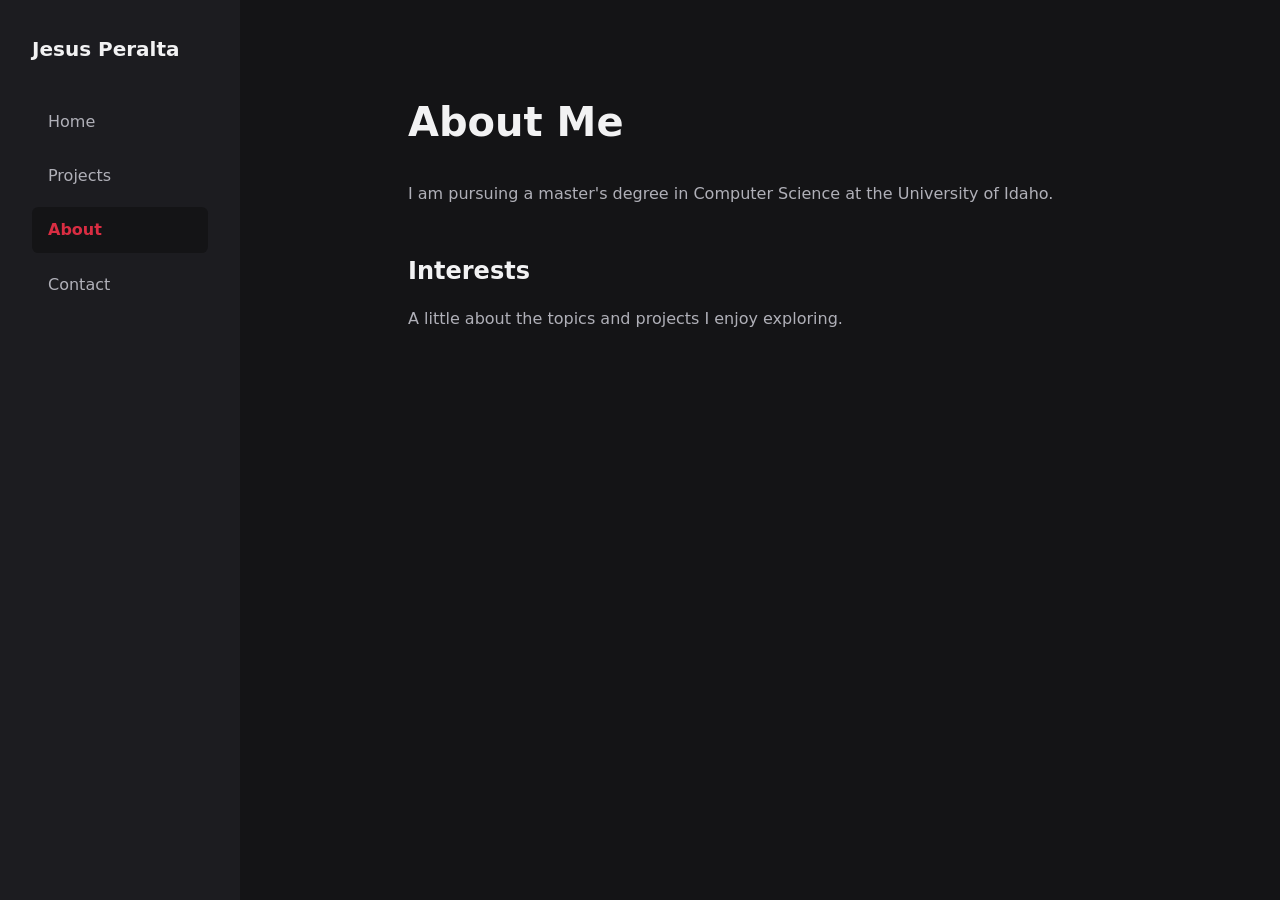
==== about/index.html @ daa233d8 "Built Personal website foundation and progress" ====
<!DOCTYPE html>
<html lang="en">

<head>
    <meta charset="UTF-8">
    <meta name="viewport" content="width=device-width, initial-scale=1">

    <title>About | Jesus Peralta</title>
    <meta name="description" content="About me, my background, and interests.">

    <link rel="stylesheet" href="/assets/css/styles.css">
</head>

<body>
    <header class="sidebar">
        <a class="site-name" href="/">Jesus Peralta</a>

        <nav aria-label="Main navigation">
            <ul>
                <li><a href="/">Home</a></li>
                <li><a href="/projects/">Projects</a></li>
                <li><a href="/about/" aria-current="page">About</a></li>
                <li><a href="/contact/">Contact</a></li>
            </ul>
        </nav>
    </header>

    <main>
        <section>
            <h1>About Me</h1>
            <p>
                I am pursuing a master's degree in Computer Science at the University of Idaho.
            </p>
        </section>

        <section>
            <h2>Interests</h2>
            <p>
                A little about the topics and projects I enjoy exploring.
            </p>
        </section>
    </main>
</body>

</html>
---- assets/css/styles.css ----
/* Shared values used throughout the website */
:root {
    --background: #141416;
    --surface: #1C1C20;
    --text: #F2F2F3;
    --text-muted: #B0B0B8;
    --accent: #D92D42;
}

/* Include padding and borders in an element's total size */
* {
    box-sizing: border-box;
}

body {
    margin: 0;
    background-color: var(--background);
    color: var(--text);
    font-family: system-ui, sans-serif;
    font-size: 1rem;
    line-height: 1.7;
}

a {
    color: var(--accent);
    text-underline-offset: 0.2em;
}

a:hover {
    text-decoration: none;
}

a:focus-visible {
    outline: 2px solid var(--accent);
    outline-offset: 4px;
}

.sidebar {
    background-color: var(--surface);
    padding: 2rem;
}

.site-name {
    color: var(--text);
    font-size: 1.25rem;
    font-weight: 700;
    text-decoration: none;
}

main {
    max-width: 48rem;
    padding: 2rem;
}

h1,
h2,
h3 {
    line-height: 1.25;
}

h1 {
    font-size: 2.5rem;
}

p {
    color: var(--text-muted);
}

section + section {
    margin-top: 3rem;
}

article + article {
    margin-top: 2rem;
}

/* Navigation shared by desktop and mobile */
nav ul {
    list-style: none;
    padding: 0;
    margin: 2rem 0 0;

    display: flex;
    flex-wrap: wrap;
    gap: 0.5rem;
}

nav a {
    display: block;
    padding: 0.6rem 1rem;
    border-radius: 0.4rem;

    color: var(--text-muted);
    text-decoration: none;
}

nav a:hover {
    background-color: var(--background);
    color: var(--text);
}

nav a[aria-current="page"] {
    background-color: var(--background);
    color: var(--accent);
    font-weight: 600;
}

.work-update {
    border-left: 3px solid var(--accent);
    padding-left: 1.25rem;
}

.update-date {
    font-size: 0.875rem;
    margin-top: 0.5rem;
}

/* Desktop layout */
@media (min-width: 48rem) {
    body {
        display: grid;
        grid-template-columns: 15rem minmax(0, 1fr);
    }

    .sidebar {
        grid-column: 1;
        grid-row: 1;

        position: sticky;
        top: 0;
        height: 100vh;
        overflow-y: auto;
    }

    nav ul {
        flex-direction: column;
    }

    main {
        grid-column: 2;
        grid-row: 1;

        width: 100%;
        margin-inline: auto;
        padding: 4rem 2rem;
    }
}

/* Smaller screens */
@media (max-width: 47.999rem) {
    h1 {
        font-size: 2rem;
    }
}
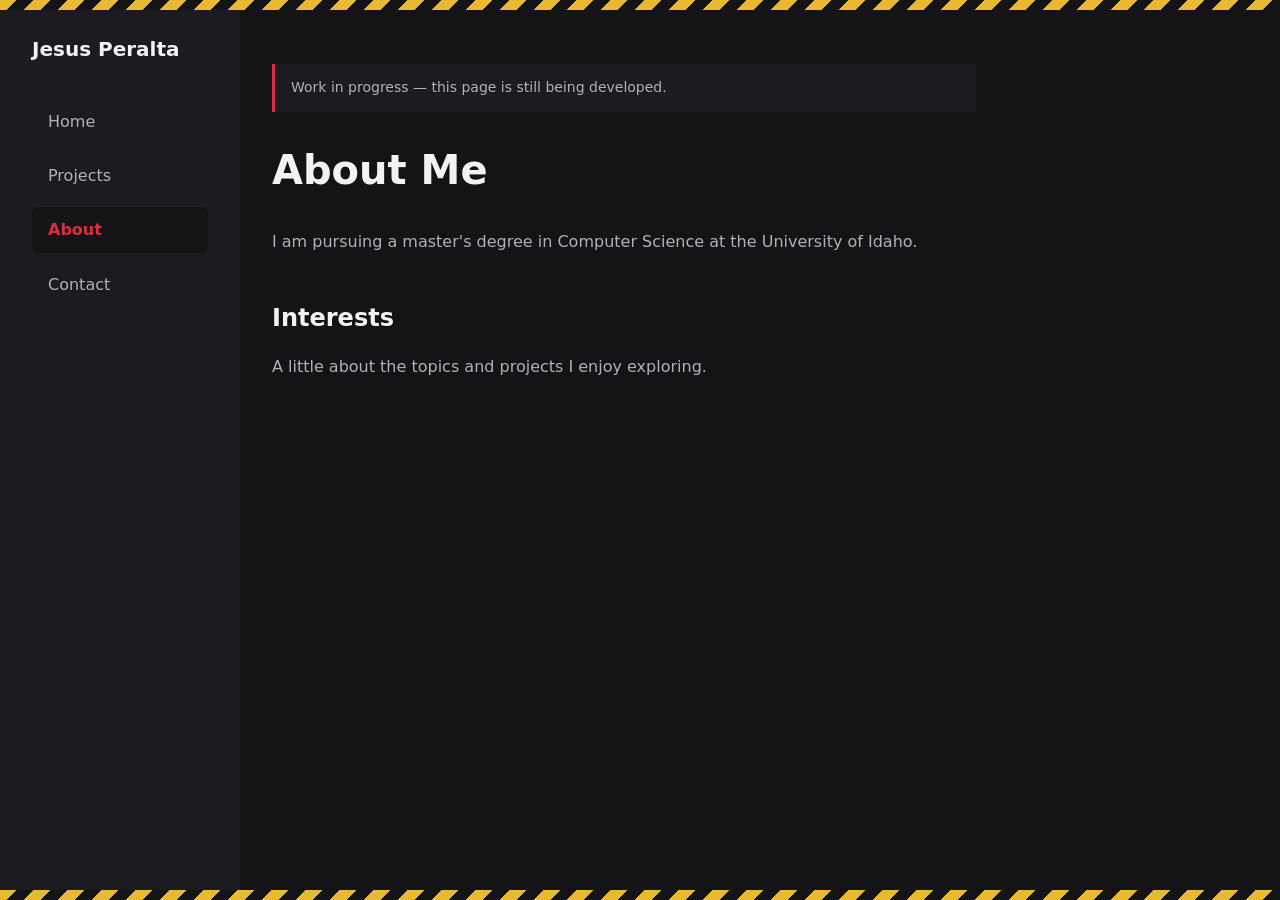
==== commit f61aa1e3: "Made some adjustments and started working on the Project section." ====
--- a/about/index.html
+++ b/about/index.html
@@ -11,7 +11,7 @@
     <link rel="stylesheet" href="/assets/css/styles.css">
 </head>
 
-<body>
+<body class="page-wip">
     <header class="sidebar">
         <a class="site-name" href="/">Jesus Peralta</a>
 
@@ -26,6 +26,9 @@
     </header>
 
     <main>
+        <p class="wip-notice">
+            Work in progress — this page is still being developed.
+        </p>
         <section>
             <h1>About Me</h1>
             <p>
--- a/assets/css/styles.css
+++ b/assets/css/styles.css
@@ -5,6 +5,7 @@
     --text: #F2F2F3;
     --text-muted: #B0B0B8;
     --accent: #D92D42;
+    --border: #35353C;
 }
 
 /* Include padding and borders in an element's total size */
@@ -66,8 +67,13 @@
     color: var(--text-muted);
 }
 
-section + section {
+main > section + section {
     margin-top: 3rem;
+}
+
+#introduction + #current-work {
+    border-top: 1px solid var(--border);
+    padding-top: 2rem;
 }
 
 article + article {
@@ -115,6 +121,120 @@
     margin-top: 0.5rem;
 }
 
+/* Homepage introduction */
+#introduction h1 {
+    margin: 0 0 1rem;
+}
+
+#introduction p {
+    margin: 0;
+}
+
+/* Current-work heading */
+#current-work > h2 {
+    margin: 0 0 2rem;
+}
+
+/* Individual updates */
+.work-update h3 {
+    margin: 0;
+}
+
+.work-update p {
+    margin: 0.75rem 0 0;
+}
+
+.work-update .update-date {
+    margin-top: 0.5rem;
+}
+
+.project {
+    min-width: 0;
+    padding: 1.5rem;
+    border: 1px solid var(--border);
+    border-radius: 0.75rem;
+    background-color: var(--surface);
+}
+
+.project h2 {
+    margin: 0;
+}
+
+.project-tools {
+    color: var(--text-muted);
+    font-size: 0.875rem;
+    margin-top: 0.5rem;
+}
+
+.project-grid {
+    display: grid;
+    grid-template-columns: 1fr;
+    gap: 1.5rem;
+    margin-top: 2rem;
+}
+
+.project-grid > article + article {
+    margin-top: 0;
+}
+
+.project-image {
+    margin: 1.25rem 0;
+}
+
+.project-image img {
+    display: block;
+    width: 100%;
+    height: auto;
+    border-radius: 0.4rem;
+}
+
+.project-image figcaption {
+    margin-top: 0.5rem;
+    color: var(--text-muted);
+    font-size: 0.875rem;
+}
+
+/* Reusable WIP page decoration */
+.page-wip {
+    --tape-color: #E8B931;
+    --tape-height: 10px;
+}
+
+.page-wip::before,
+.page-wip::after {
+    content: "";
+    position: fixed;
+    left: 0;
+    right: 0;
+    height: var(--tape-height);
+    z-index: 10;
+    pointer-events: none;
+
+    background: repeating-linear-gradient(
+        135deg,
+        var(--tape-color) 0,
+        var(--tape-color) 12px,
+        var(--background) 12px,
+        var(--background) 24px
+    );
+}
+
+.page-wip::before {
+    top: 0;
+}
+
+.page-wip::after {
+    bottom: 0;
+}
+
+.wip-notice {
+    margin: 0 0 1.5rem;
+    padding: 0.75rem 1rem;
+    border-left: 3px solid var(--accent);
+    background-color: var(--surface);
+    font-size: 0.875rem;
+}
+
 /* Desktop layout */
 @media (min-width: 48rem) {
     body {
@@ -141,8 +261,12 @@
         grid-row: 1;
 
         width: 100%;
-        margin-inline: auto;
+        margin-inline: 0;
         padding: 4rem 2rem;
+    }
+
+    main:has(.project-grid) {
+        max-width: 72rem;
     }
 }
 
@@ -151,4 +275,10 @@
     h1 {
         font-size: 2rem;
     }
+}
+
+@media (min-width: 75rem) {
+    .project-grid {
+        grid-template-columns: repeat(2, minmax(0, 1fr));
+    }
 }
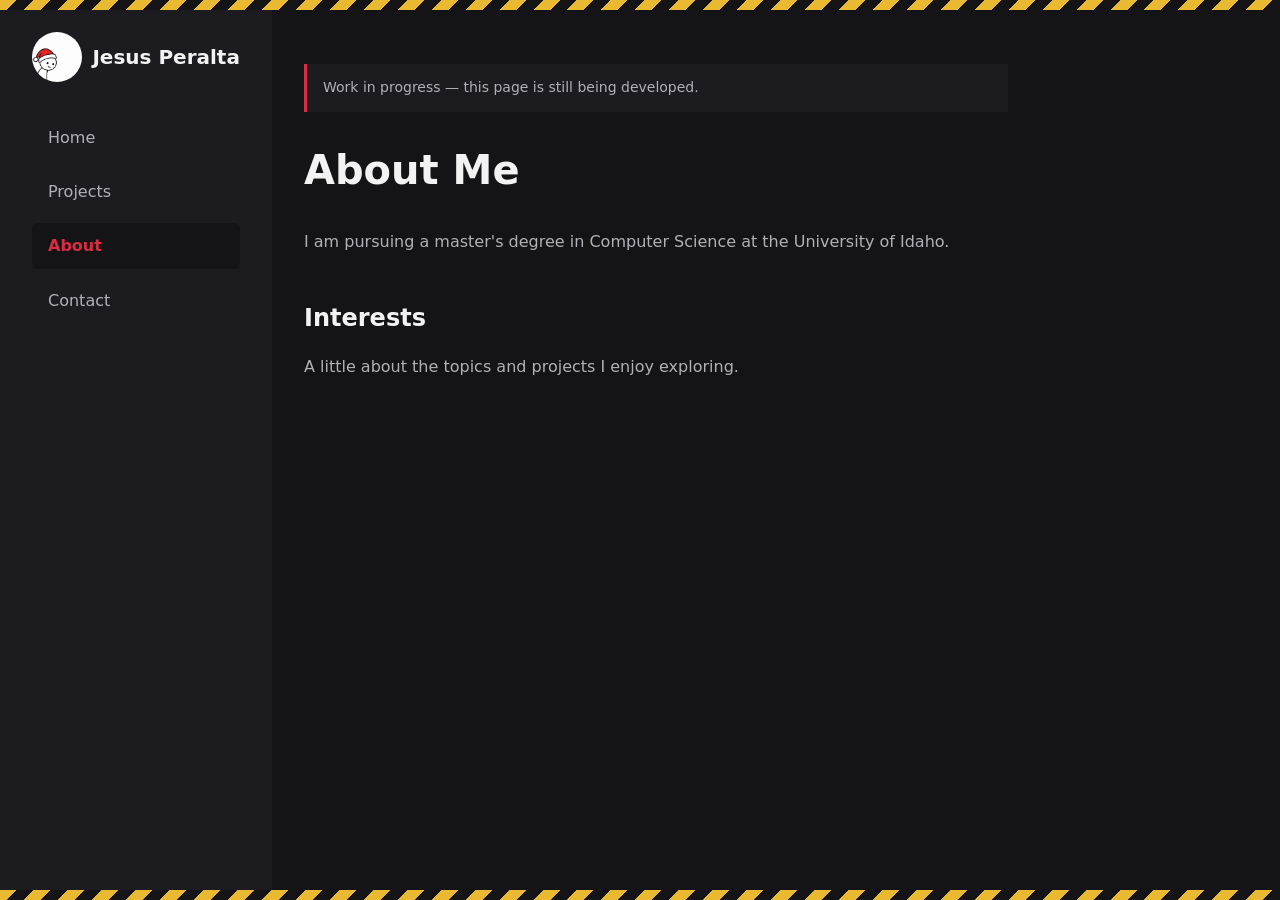
==== commit eca5595d: "Added some profile pictures to add some life to the sidebar and they change." ====
--- a/about/index.html
+++ b/about/index.html
@@ -2,6 +2,7 @@
 <html lang="en">
 
 <head>
+    <script src="/assets/js/script.js" defer></script>
     <meta charset="UTF-8">
     <meta name="viewport" content="width=device-width, initial-scale=1">
 
@@ -13,7 +14,10 @@
 
 <body class="page-wip">
     <header class="sidebar">
-        <a class="site-name" href="/">Jesus Peralta</a>
+        <a class="site-name" href="/">
+            <img class="profile-picture" src="/assets/images/profiles/profile.png" alt="" width="50" height="50">
+            <span>Jesus Peralta</span>
+        </a>
 
         <nav aria-label="Main navigation">
             <ul>
--- a/assets/css/styles.css
+++ b/assets/css/styles.css
@@ -46,6 +46,18 @@
     font-size: 1.25rem;
     font-weight: 700;
     text-decoration: none;
+
+    display: flex;
+    align-items: center;
+    gap: 0.65rem;
+}
+
+.profile-picture {
+    width: 50px;
+    height: 50px;
+    flex-shrink: 0;
+    border-radius: 50%;
+    object-fit: cover;
 }
 
 main {
@@ -239,7 +251,7 @@
 @media (min-width: 48rem) {
     body {
         display: grid;
-        grid-template-columns: 15rem minmax(0, 1fr);
+        grid-template-columns: 17rem minmax(0, 1fr);
     }
 
     .sidebar {
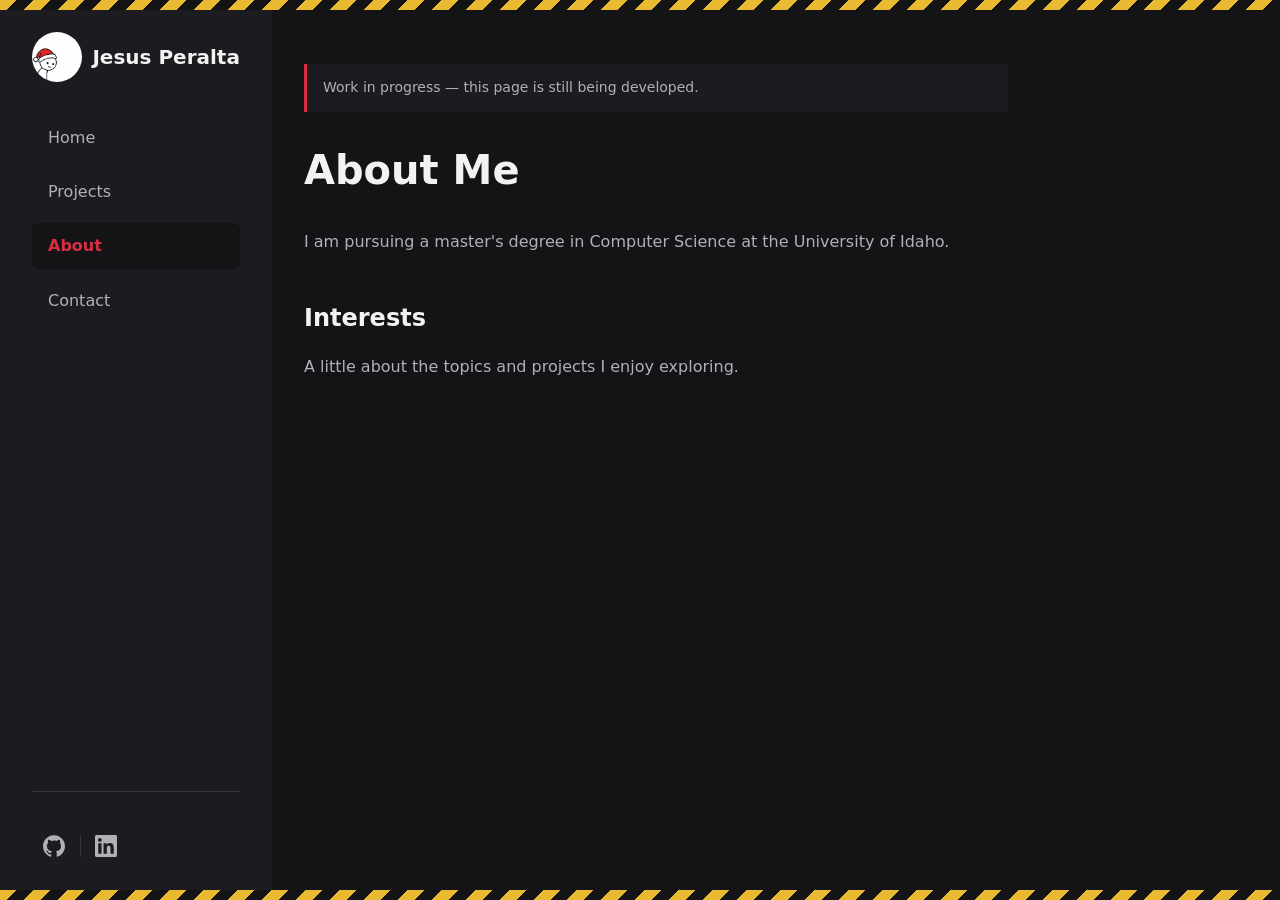
==== commit 0e4657d9: "Added life to the sidebar to the rest of the pages." ====
--- a/about/index.html
+++ b/about/index.html
@@ -27,6 +27,22 @@
                 <li><a href="/contact/">Contact</a></li>
             </ul>
         </nav>
+
+        <div class="social-links">
+            <a href="https://github.com/NotElJesus" target="_blank" rel="noopener noreferrer" aria-label="GitHub profile">
+                <svg viewBox="0 0 24 24" aria-hidden="true" focusable="false">
+                    <path
+                        d="M12 .297C5.37.297 0 5.67 0 12.297c0 5.303 3.438 9.8 8.205 11.385.6.113.82-.258.82-.577 0-.285-.01-1.04-.015-2.04-3.338.724-4.043-1.61-4.043-1.61-.546-1.387-1.333-1.756-1.333-1.756-1.09-.745.083-.729.083-.729 1.205.084 1.838 1.237 1.838 1.237 1.07 1.835 2.807 1.305 3.492.998.108-.776.418-1.305.762-1.605-2.665-.305-5.467-1.334-5.467-5.931 0-1.31.469-2.381 1.236-3.221-.124-.303-.536-1.524.117-3.176 0 0 1.008-.322 3.301 1.23a11.52 11.52 0 0 1 3.003-.404c1.02.005 2.047.138 3.006.404 2.291-1.552 3.297-1.23 3.297-1.23.655 1.652.243 2.873.119 3.176.77.84 1.235 1.911 1.235 3.221 0 4.609-2.807 5.624-5.479 5.921.43.372.823 1.102.823 2.222 0 1.606-.015 2.898-.015 3.293 0 .322.216.694.825.576C20.565 22.092 24 17.597 24 12.297c0-6.627-5.373-12-12-12" />
+                </svg>
+            </a>
+
+            <a href="https://www.linkedin.com/in/jesusperalta369/" target="_blank" rel="noopener noreferrer" aria-label="LinkedIn profile">
+                <svg viewBox="0 0 24 24" aria-hidden="true" focusable="false">
+                    <path
+                        d="M20.447 20.452h-3.554v-5.569c0-1.328-.027-3.037-1.852-3.037-1.853 0-2.136 1.445-2.136 2.939v5.667H9.351V9h3.414v1.561h.049c.476-.9 1.637-1.85 3.37-1.85 3.601 0 4.267 2.37 4.267 5.455v6.286zM5.337 7.433a2.062 2.062 0 1 1 0-4.124 2.062 2.062 0 0 1 0 4.124zm1.782 13.019H3.555V9h3.564v11.452zM22.225 0H1.771C.792 0 0 .774 0 1.729v20.542C0 23.227.792 24 1.771 24h20.451C23.2 24 24 23.227 24 22.271V1.729C24 .774 23.2 0 22.222 0h.003z" />
+                </svg>
+            </a>
+        </div>
     </header>
 
     <main>
--- a/assets/css/styles.css
+++ b/assets/css/styles.css
@@ -39,6 +39,10 @@
 .sidebar {
     background-color: var(--surface);
     padding: 2rem;
+
+    display: flex;
+    flex-direction: column;
+    gap: 0;
 }
 
 .site-name {
@@ -60,6 +64,53 @@
     object-fit: cover;
 }
 
+/* Social profile links at the bottom of the sidebar */
+.social-links {
+    display: flex;
+    gap: 0.5rem;
+    margin-top: auto;
+    padding-top: 2rem;
+    border-top: 1px solid var(--border);
+}
+
+.social-links a {
+    display: inline-flex;
+    align-items: center;
+    justify-content: center;
+
+    width: 44px;
+    height: 44px;
+    border-radius: 0.4rem;
+
+    color: var(--text-muted);
+    text-decoration: none;
+}
+
+.social-links a:hover {
+    color: var(--accent);
+    background-color: var(--background);
+}
+
+.social-links svg {
+    width: 22px;
+    height: 22px;
+    fill: currentColor;
+}
+
+.social-links a + a {
+    position: relative;
+}
+
+.social-links a + a::before {
+    content: "";
+    position: absolute;
+    left: -0.25rem;
+    top: 25%;
+    height: 50%;
+    width: 1px;
+    background-color: var(--border);
+}
+
 main {
     max-width: 48rem;
     padding: 2rem;
@@ -189,21 +240,12 @@
     margin-top: 0;
 }
 
-.project-image {
-    margin: 1.25rem 0;
-}
-
-.project-image img {
+.project-thumbnail {
     display: block;
     width: 100%;
     height: auto;
+    margin-block: 1rem;
     border-radius: 0.4rem;
-}
-
-.project-image figcaption {
-    margin-top: 0.5rem;
-    color: var(--text-muted);
-    font-size: 0.875rem;
 }
 
 /* Reusable WIP page decoration */
@@ -287,6 +329,10 @@
     h1 {
         font-size: 2rem;
     }
+
+    .social-links {
+        margin-top: 2rem;
+    }
 }
 
 @media (min-width: 75rem) {
